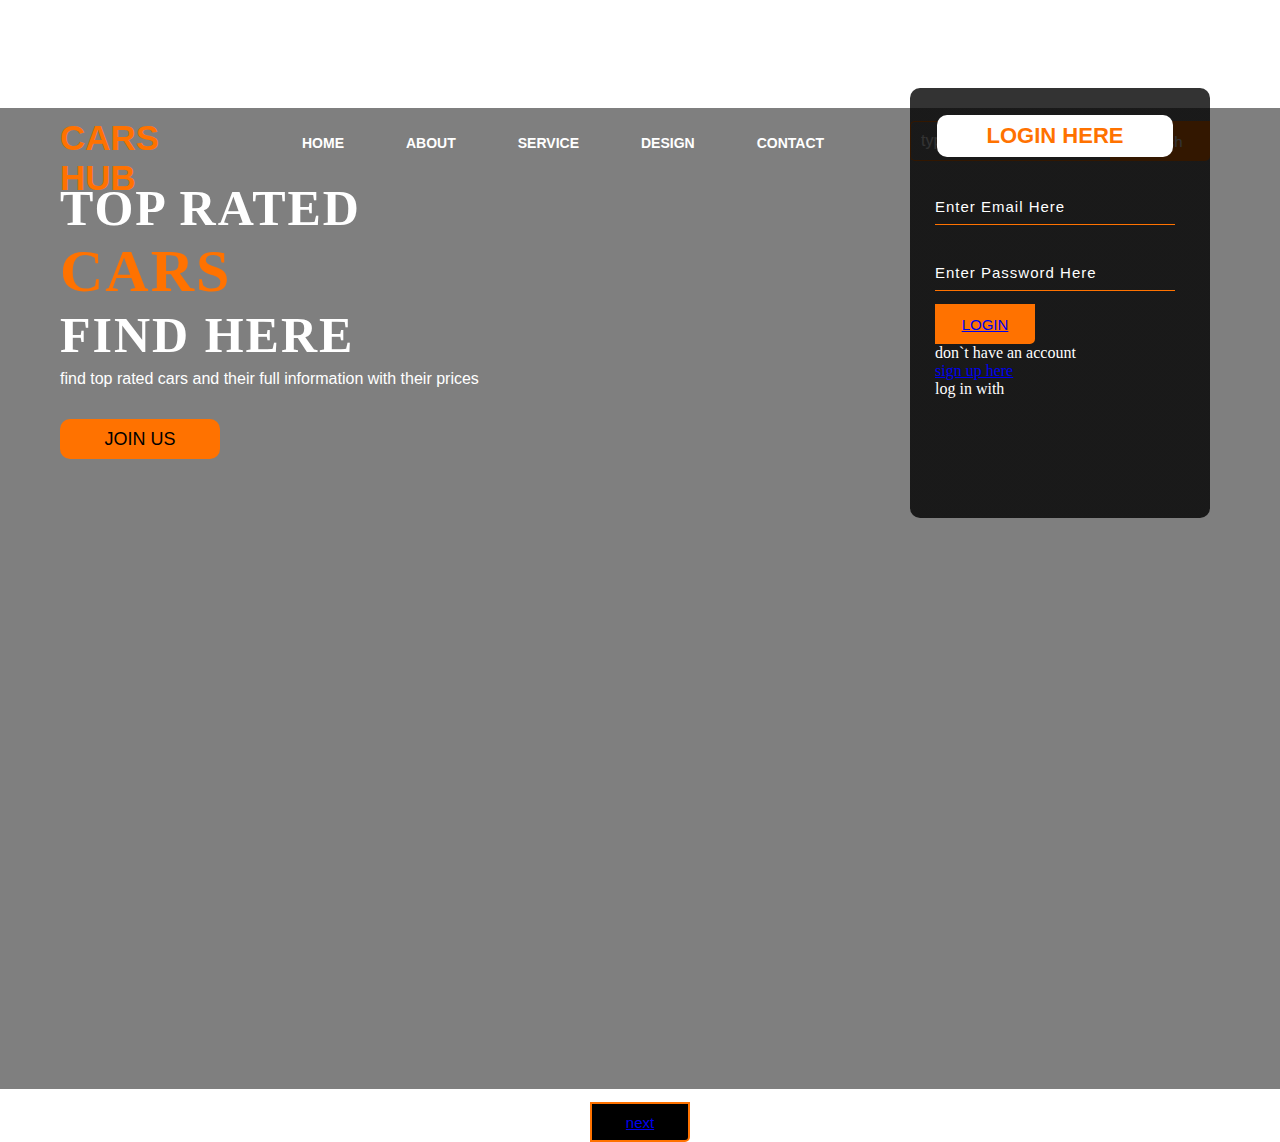
==== index.html @ 1e571c9f "Add files via upload" ====
<!DOCTYPE html>
<html lang="en">

<head>
    <meta charset="UTF-8">
    <meta http-equiv="X-UA-Compatible" content="IE=edge">
    <meta name="viewport" content="width=device-width, initial-scale=1.0">
    <title>CARS REVOLUION HU</title>
    <link rel="stylesheet" href="style.css">
    <link rel="stylesheet" href="./assets/dist/css/bootstrap.min.css">
</head>

<body>
    <script src="./assets/dist/js/bootstrap.bundle.js"></script>
    <div class="container">
    <div class="main">
        <div class="navbar">
            <div class="icon">
                <h2 class="logo"> CARS HUB</h2>

            </div>
            <div class="menu">
                <ul>

                    <li><a href="#">HOME</a> </li>
                    <li><a href="#">ABOUT</a> </li>
                    <li><a href="#">SERVICE</a> </li>
                    <li><a href="#">DESIGN</a> </li>
                    <li><a href="#">CONTACT</a> </li>


                </ul>
            </div>
            <div class="search">
                <input class="srch" type="search" name="" placeholder="type to text">
                <a href="#"> <button class="btn">search</button></a> <br><br>

            </div>
            <div class="content">
                <h1>TOP RATED <br> <span> CARS </span><br>FIND HERE</h1>
                <p class="par"> find top rated cars and their full information with their prices</p>

                <button class="cn"><a href="#">JOIN US </a></button>
                <div class="form">
                   <h2>LOGIN HERE</h2>
                    <input type="email" name="email" placeholder="Enter Email Here">
                    <input type="password" name="password" placeholder="Enter Password Here">
                    <button class="btn"><a href="#">LOGIN</a></button>

                    <p class="link">don`t have an account</p>
                    <a href="#">sign up here</a>
                    <p class="liw">log in with</p>



                </div>
            </div>


        </div>
    </div>

</div>

    <center><button type="button" class="btn btn-primary btn-lg" style="background-color: black;" ><a href="./page2">next</a></button></center>

</body>

</html>
---- style.css ----
*{
    margin: 0;
    padding: 0;
}
.main{
    width: 100%;
    background: linear-gradient(to top,rgba(0,0,0,0.5)50%,rgba(0,0,0,0.5)50%),url(./imgg/rr1.jpg);
    background-position: center;
    background-size: cover;
    height: 109vh;
}
.navbar{
    width: 1200px;
    height: 75px;
    margin: auto;
}
.icon{
    width: 200px;
    float: left;
    height: 70px;
}
.logo{
    color: #ff7200;
    font-size: 35px;
    font-family: Arial;
    padding-left: 20px;
    float: left;
    padding-top: 10px;
}
.menu{
    width: 400px;
    float: left;
    height: 70px;
}
ul{
    float: left;
    display: flex;
    justify-content: center;
    align-items: center;
}
ul li{
    list-style: none;
    margin-left: 62px;
    margin-top: 27px;
    font-size: 14px;
}
ul li a{
    text-decoration: none;
    color: #fff;
    font-family: Arial;
    font-weight: bold;
    transition: 0.4s ease-in-out;
}
ul li a:hover{
    color: #ff7200;
}
.search{
    width: 330px;
    float: left;
    margin-left: 270px;
}
.srch{
    font-family: 'Times New Roman';
    width: 200px;
    height: 40px;
    background: transparent;
    border: 1px solid #ff7200;
    margin-top:13px ;
    color: #fff;
    border-right: none;
    font-size: 16px;
    float: left;
    padding: 10px;
    border-bottom-left-radius: 5px;
    border-top-left-radius: 5px;
}
.btn{
    width: 100px;
    height: 40px;
    background: #ff7200;
    border: 2px solid #ff7200;
    margin-top: 13px;
    color: #fff;
    font-size: 15px;
    border-bottom-right-radius: 5px;
    border-bottom-right-radius: 5px;
}
.btn:focus{
    outline: none;
}
.srch:focus{
    outline: none;
}
.content{
    width: 1200px;
    height: auto;
    margin: auto;
    color: #fff;
    position: relative;
}
.content .par{
    padding-left: 20px;
    padding-bottom: 25px;
    font-family: Arial;
    line-height: 30px;
}
.content h1{
    font-family: 'Times New Roman';
    font-size: 50px;
    padding-left: 20px;
    margin-top: 9%;
    letter-spacing: 2px;
}
.content .cn{
    width: 160px;
    height: 40px;
    background: #ff7200;
    border: none;
    margin-bottom: 10px;
    margin-left: 20px;
    font-size: 18px;
    border-radius: 10px;
    cursor: pointer;
    transition: .4s ease;
}
.content .cn a{
    text-decoration: none;
    color: #000;
    transition: 3s ease;
}
.cn:hover{
    background-color: #fff;
}
.content span{
    color: #ff7200;
    font-size: 60px;
}
.form{
    width: 250px;
    height: 380px;
    background: linear-gradient(to top,rgba(0,0,0,0.8)50%,rgba(0,0,0,0.8)50%);
    position: absolute;
    top: -20px;
    left: 870px;
    border-radius: 10px;
    padding: 25px;
}
.form h2{
    width: 220px;
    font-family: sans-serif;
    text-align: center;
    color: #ff7200;
    font-size: 22px;
    background-color: #fff;
    border-radius: 10px;
    margin: 2px;
    padding: 8px;
}
.form input{
    width: 240px;
    height: 35px;
    background: transparent;
    border-bottom: 1px solid #ff7200;
    border-top: none;
    border-right: none;
    border-left: none;
    color: #fff; 
    font-size: 15px;
    letter-spacing: 1px;
    margin-top: 30px;
    font-family: sans-serif;  
}
.form input:focus{
    outline: none;
}
::placeholder{
    color: #fff;
    font-family: Arial;
}
.btrn{
    width: 240px;
    height: 40px;
    background: #ff7200;
}
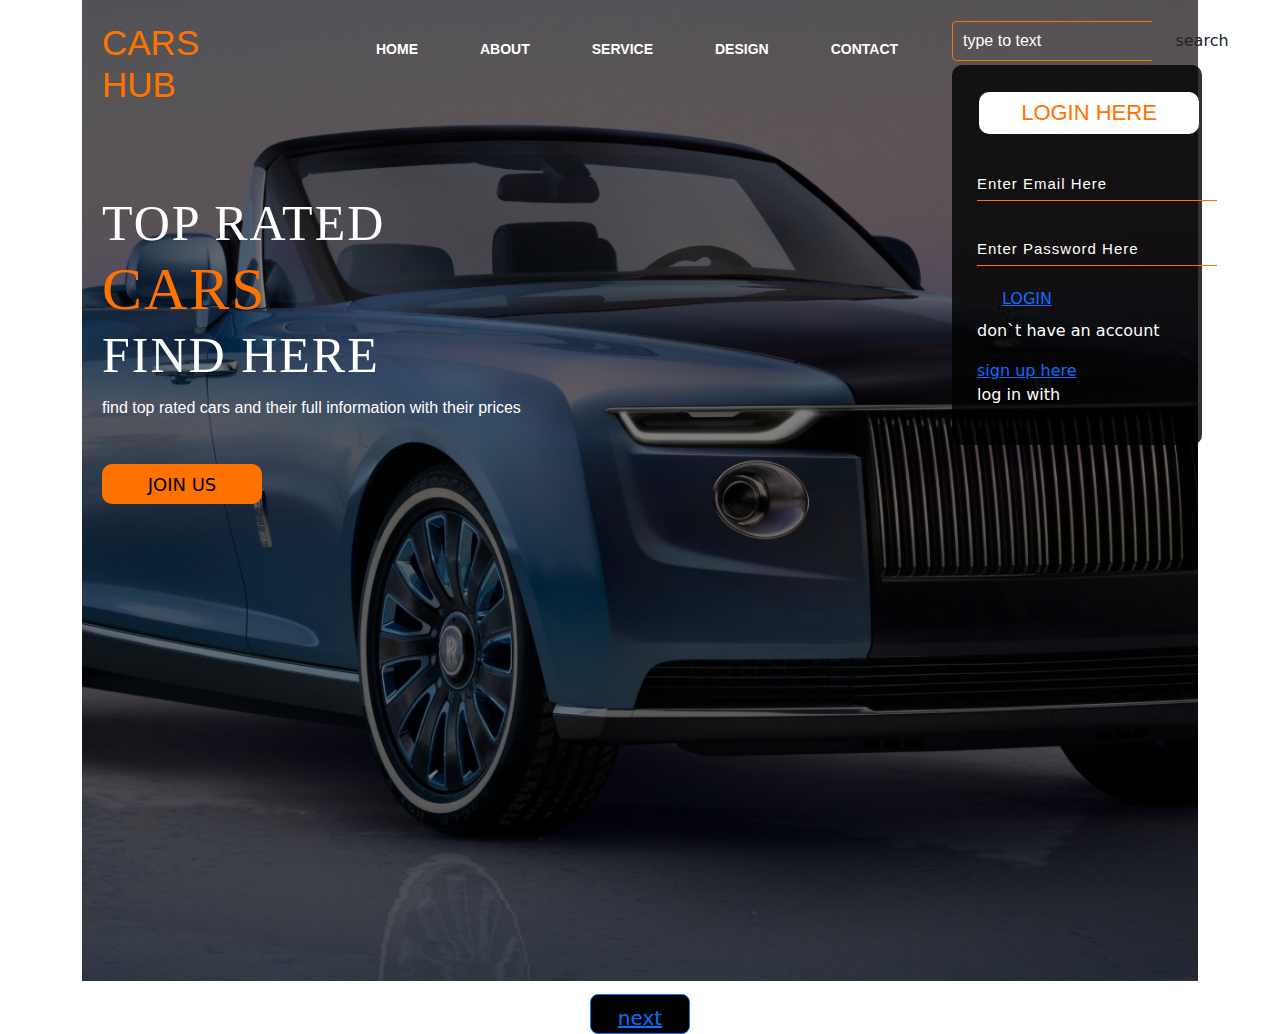
==== commit 153d3310: "Add files via upload" ====
--- a/index.html
+++ b/index.html
@@ -62,8 +62,8 @@
 
 </div>
 
-    <center><button type="button" class="btn btn-primary btn-lg" style="background-color: black;" ><a href="./page2">next</a></button></center>
-
+    <center><button type="button" class="btn btn-primary btn-lg" style="background-color: black;" ><a href="./page2.html">next</a></button></center>
+<script src="./assets/dist/js/bootstrap.bundle.js"></script>
 </body>
 
 </html>